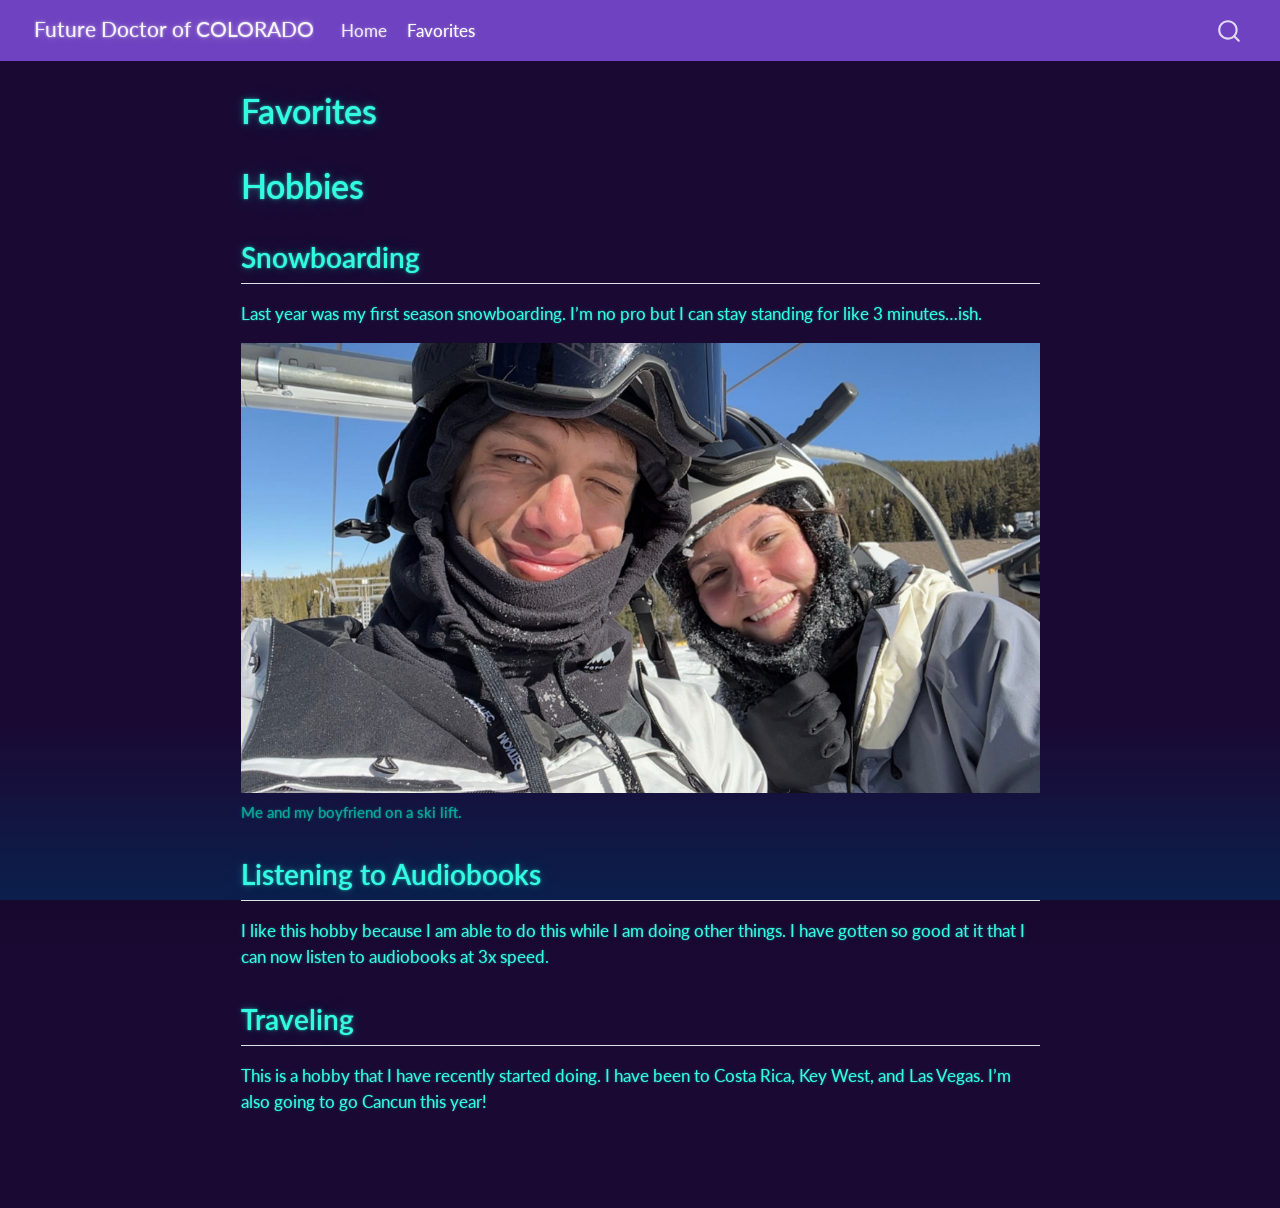
==== docs/Hobbies.html @ 3efa3a43 "final edits" ====
<!DOCTYPE html>
<html xmlns="http://www.w3.org/1999/xhtml" lang="en" xml:lang="en"><head>

<meta charset="utf-8">
<meta name="generator" content="quarto-1.8.23">

<meta name="viewport" content="width=device-width, initial-scale=1.0, user-scalable=yes">


<title>Favorites – Future Doctor of COLORADO</title>
<style>
code{white-space: pre-wrap;}
span.smallcaps{font-variant: small-caps;}
div.columns{display: flex; gap: min(4vw, 1.5em);}
div.column{flex: auto; overflow-x: auto;}
div.hanging-indent{margin-left: 1.5em; text-indent: -1.5em;}
ul.task-list{list-style: none;}
ul.task-list li input[type="checkbox"] {
  width: 0.8em;
  margin: 0 0.8em 0.2em -1em; /* quarto-specific, see https://github.com/quarto-dev/quarto-cli/issues/4556 */ 
  vertical-align: middle;
}
</style>


<script src="site_libs/quarto-nav/quarto-nav.js"></script>
<script src="site_libs/quarto-nav/headroom.min.js"></script>
<script src="site_libs/clipboard/clipboard.min.js"></script>
<script src="site_libs/quarto-search/autocomplete.umd.js"></script>
<script src="site_libs/quarto-search/fuse.min.js"></script>
<script src="site_libs/quarto-search/quarto-search.js"></script>
<meta name="quarto:offset" content="./">
<script src="site_libs/quarto-html/quarto.js" type="module"></script>
<script src="site_libs/quarto-html/tabsets/tabsets.js" type="module"></script>
<script src="site_libs/quarto-html/axe/axe-check.js" type="module"></script>
<script src="site_libs/quarto-html/popper.min.js"></script>
<script src="site_libs/quarto-html/tippy.umd.min.js"></script>
<script src="site_libs/quarto-html/anchor.min.js"></script>
<link href="site_libs/quarto-html/tippy.css" rel="stylesheet">
<link href="site_libs/quarto-html/quarto-syntax-highlighting-dark-6f6599830d51be977da3b6af758f8eff.css" rel="stylesheet" id="quarto-text-highlighting-styles">
<script src="site_libs/bootstrap/bootstrap.min.js"></script>
<link href="site_libs/bootstrap/bootstrap-icons.css" rel="stylesheet">
<link href="site_libs/bootstrap/bootstrap-2c7344cc61d58b2bd031cd568d6587a8.min.css" rel="stylesheet" append-hash="true" id="quarto-bootstrap" data-mode="dark">
<script id="quarto-search-options" type="application/json">{
  "location": "navbar",
  "copy-button": false,
  "collapse-after": 3,
  "panel-placement": "end",
  "type": "overlay",
  "limit": 50,
  "keyboard-shortcut": [
    "f",
    "/",
    "s"
  ],
  "show-item-context": false,
  "language": {
    "search-no-results-text": "No results",
    "search-matching-documents-text": "matching documents",
    "search-copy-link-title": "Copy link to search",
    "search-hide-matches-text": "Hide additional matches",
    "search-more-match-text": "more match in this document",
    "search-more-matches-text": "more matches in this document",
    "search-clear-button-title": "Clear",
    "search-text-placeholder": "",
    "search-detached-cancel-button-title": "Cancel",
    "search-submit-button-title": "Submit",
    "search-label": "Search"
  }
}</script>


</head>

<body class="nav-fixed fullcontent quarto-light">

<div id="quarto-search-results"></div>
  <header id="quarto-header" class="headroom fixed-top">
    <nav class="navbar navbar-expand-lg " data-bs-theme="dark">
      <div class="navbar-container container-fluid">
      <div class="navbar-brand-container mx-auto">
    <a href="./index.html" class="navbar-brand navbar-brand-logo">
    </a>
    <a class="navbar-brand" href="./index.html">
    <span class="navbar-title">Future Doctor of COLORADO</span>
    </a>
  </div>
            <div id="quarto-search" class="" title="Search"></div>
          <button class="navbar-toggler" type="button" data-bs-toggle="collapse" data-bs-target="#navbarCollapse" aria-controls="navbarCollapse" role="menu" aria-expanded="false" aria-label="Toggle navigation" onclick="if (window.quartoToggleHeadroom) { window.quartoToggleHeadroom(); }">
  <span class="navbar-toggler-icon"></span>
</button>
          <div class="collapse navbar-collapse" id="navbarCollapse">
            <ul class="navbar-nav navbar-nav-scroll me-auto">
  <li class="nav-item">
    <a class="nav-link" href="./index.html"> 
<span class="menu-text">Home</span></a>
  </li>  
  <li class="nav-item">
    <a class="nav-link active" href="./Hobbies.html" aria-current="page"> 
<span class="menu-text">Favorites</span></a>
  </li>  
</ul>
          </div> <!-- /navcollapse -->
            <div class="quarto-navbar-tools">
</div>
      </div> <!-- /container-fluid -->
    </nav>
</header>
<!-- content -->
<div id="quarto-content" class="quarto-container page-columns page-rows-contents page-layout-article page-navbar">
<!-- sidebar -->
<!-- margin-sidebar -->
    
<!-- main -->
<main class="content" id="quarto-document-content">

<header id="title-block-header" class="quarto-title-block default">
<div class="quarto-title">
<h1 class="title">Favorites</h1>
</div>



<div class="quarto-title-meta">

    
  
    
  </div>
  


</header>


<section id="hobbies" class="level1">
<h1>Hobbies</h1>
<section id="snowboarding" class="level2">
<h2 class="anchored" data-anchor-id="snowboarding">Snowboarding</h2>
<p>Last year was my first season snowboarding. I’m no pro but I can stay standing for like 3 minutes…ish.</p>
<div class="quarto-figure quarto-figure-center">
<figure class="figure">
<p><img src="IMG_1824.JPG" class="img-fluid figure-img"></p>
<figcaption>Me and my boyfriend on a ski lift.</figcaption>
</figure>
</div>
</section>
<section id="listening-to-audiobooks" class="level2">
<h2 class="anchored" data-anchor-id="listening-to-audiobooks">Listening to Audiobooks</h2>
<p>I like this hobby because I am able to do this while I am doing other things. I have gotten so good at it that I can now listen to audiobooks at 3x speed.</p>
</section>
<section id="traveling" class="level2">
<h2 class="anchored" data-anchor-id="traveling">Traveling</h2>
<p>This is a hobby that I have recently started doing. I have been to Costa Rica, Key West, and Las Vegas. I’m also going to go Cancun this year!</p>


</section>
</section>

</main> <!-- /main -->
<script id="quarto-html-after-body" type="application/javascript">
  window.document.addEventListener("DOMContentLoaded", function (event) {
    const icon = "";
    const anchorJS = new window.AnchorJS();
    anchorJS.options = {
      placement: 'right',
      icon: icon
    };
    anchorJS.add('.anchored');
    const isCodeAnnotation = (el) => {
      for (const clz of el.classList) {
        if (clz.startsWith('code-annotation-')) {                     
          return true;
        }
      }
      return false;
    }
    const onCopySuccess = function(e) {
      // button target
      const button = e.trigger;
      // don't keep focus
      button.blur();
      // flash "checked"
      button.classList.add('code-copy-button-checked');
      var currentTitle = button.getAttribute("title");
      button.setAttribute("title", "Copied!");
      let tooltip;
      if (window.bootstrap) {
        button.setAttribute("data-bs-toggle", "tooltip");
        button.setAttribute("data-bs-placement", "left");
        button.setAttribute("data-bs-title", "Copied!");
        tooltip = new bootstrap.Tooltip(button, 
          { trigger: "manual", 
            customClass: "code-copy-button-tooltip",
            offset: [0, -8]});
        tooltip.show();    
      }
      setTimeout(function() {
        if (tooltip) {
          tooltip.hide();
          button.removeAttribute("data-bs-title");
          button.removeAttribute("data-bs-toggle");
          button.removeAttribute("data-bs-placement");
        }
        button.setAttribute("title", currentTitle);
        button.classList.remove('code-copy-button-checked');
      }, 1000);
      // clear code selection
      e.clearSelection();
    }
    const getTextToCopy = function(trigger) {
      const outerScaffold = trigger.parentElement.cloneNode(true);
      const codeEl = outerScaffold.querySelector('code');
      for (const childEl of codeEl.children) {
        if (isCodeAnnotation(childEl)) {
          childEl.remove();
        }
      }
      return codeEl.innerText;
    }
    const clipboard = new window.ClipboardJS('.code-copy-button:not([data-in-quarto-modal])', {
      text: getTextToCopy
    });
    clipboard.on('success', onCopySuccess);
    if (window.document.getElementById('quarto-embedded-source-code-modal')) {
      const clipboardModal = new window.ClipboardJS('.code-copy-button[data-in-quarto-modal]', {
        text: getTextToCopy,
        container: window.document.getElementById('quarto-embedded-source-code-modal')
      });
      clipboardModal.on('success', onCopySuccess);
    }
      var localhostRegex = new RegExp(/^(?:http|https):\/\/localhost\:?[0-9]*\//);
      var mailtoRegex = new RegExp(/^mailto:/);
        var filterRegex = new RegExp('/' + window.location.host + '/');
      var isInternal = (href) => {
          return filterRegex.test(href) || localhostRegex.test(href) || mailtoRegex.test(href);
      }
      // Inspect non-navigation links and adorn them if external
     var links = window.document.querySelectorAll('a[href]:not(.nav-link):not(.navbar-brand):not(.toc-action):not(.sidebar-link):not(.sidebar-item-toggle):not(.pagination-link):not(.no-external):not([aria-hidden]):not(.dropdown-item):not(.quarto-navigation-tool):not(.about-link)');
      for (var i=0; i<links.length; i++) {
        const link = links[i];
        if (!isInternal(link.href)) {
          // undo the damage that might have been done by quarto-nav.js in the case of
          // links that we want to consider external
          if (link.dataset.originalHref !== undefined) {
            link.href = link.dataset.originalHref;
          }
        }
      }
    function tippyHover(el, contentFn, onTriggerFn, onUntriggerFn) {
      const config = {
        allowHTML: true,
        maxWidth: 500,
        delay: 100,
        arrow: false,
        appendTo: function(el) {
            return el.parentElement;
        },
        interactive: true,
        interactiveBorder: 10,
        theme: 'quarto',
        placement: 'bottom-start',
      };
      if (contentFn) {
        config.content = contentFn;
      }
      if (onTriggerFn) {
        config.onTrigger = onTriggerFn;
      }
      if (onUntriggerFn) {
        config.onUntrigger = onUntriggerFn;
      }
      window.tippy(el, config); 
    }
    const noterefs = window.document.querySelectorAll('a[role="doc-noteref"]');
    for (var i=0; i<noterefs.length; i++) {
      const ref = noterefs[i];
      tippyHover(ref, function() {
        // use id or data attribute instead here
        let href = ref.getAttribute('data-footnote-href') || ref.getAttribute('href');
        try { href = new URL(href).hash; } catch {}
        const id = href.replace(/^#\/?/, "");
        const note = window.document.getElementById(id);
        if (note) {
          return note.innerHTML;
        } else {
          return "";
        }
      });
    }
    const xrefs = window.document.querySelectorAll('a.quarto-xref');
    const processXRef = (id, note) => {
      // Strip column container classes
      const stripColumnClz = (el) => {
        el.classList.remove("page-full", "page-columns");
        if (el.children) {
          for (const child of el.children) {
            stripColumnClz(child);
          }
        }
      }
      stripColumnClz(note)
      if (id === null || id.startsWith('sec-')) {
        // Special case sections, only their first couple elements
        const container = document.createElement("div");
        if (note.children && note.children.length > 2) {
          container.appendChild(note.children[0].cloneNode(true));
          for (let i = 1; i < note.children.length; i++) {
            const child = note.children[i];
            if (child.tagName === "P" && child.innerText === "") {
              continue;
            } else {
              container.appendChild(child.cloneNode(true));
              break;
            }
          }
          if (window.Quarto?.typesetMath) {
            window.Quarto.typesetMath(container);
          }
          return container.innerHTML
        } else {
          if (window.Quarto?.typesetMath) {
            window.Quarto.typesetMath(note);
          }
          return note.innerHTML;
        }
      } else {
        // Remove any anchor links if they are present
        const anchorLink = note.querySelector('a.anchorjs-link');
        if (anchorLink) {
          anchorLink.remove();
        }
        if (window.Quarto?.typesetMath) {
          window.Quarto.typesetMath(note);
        }
        if (note.classList.contains("callout")) {
          return note.outerHTML;
        } else {
          return note.innerHTML;
        }
      }
    }
    for (var i=0; i<xrefs.length; i++) {
      const xref = xrefs[i];
      tippyHover(xref, undefined, function(instance) {
        instance.disable();
        let url = xref.getAttribute('href');
        let hash = undefined; 
        if (url.startsWith('#')) {
          hash = url;
        } else {
          try { hash = new URL(url).hash; } catch {}
        }
        if (hash) {
          const id = hash.replace(/^#\/?/, "");
          const note = window.document.getElementById(id);
          if (note !== null) {
            try {
              const html = processXRef(id, note.cloneNode(true));
              instance.setContent(html);
            } finally {
              instance.enable();
              instance.show();
            }
          } else {
            // See if we can fetch this
            fetch(url.split('#')[0])
            .then(res => res.text())
            .then(html => {
              const parser = new DOMParser();
              const htmlDoc = parser.parseFromString(html, "text/html");
              const note = htmlDoc.getElementById(id);
              if (note !== null) {
                const html = processXRef(id, note);
                instance.setContent(html);
              } 
            }).finally(() => {
              instance.enable();
              instance.show();
            });
          }
        } else {
          // See if we can fetch a full url (with no hash to target)
          // This is a special case and we should probably do some content thinning / targeting
          fetch(url)
          .then(res => res.text())
          .then(html => {
            const parser = new DOMParser();
            const htmlDoc = parser.parseFromString(html, "text/html");
            const note = htmlDoc.querySelector('main.content');
            if (note !== null) {
              // This should only happen for chapter cross references
              // (since there is no id in the URL)
              // remove the first header
              if (note.children.length > 0 && note.children[0].tagName === "HEADER") {
                note.children[0].remove();
              }
              const html = processXRef(null, note);
              instance.setContent(html);
            } 
          }).finally(() => {
            instance.enable();
            instance.show();
          });
        }
      }, function(instance) {
      });
    }
        let selectedAnnoteEl;
        const selectorForAnnotation = ( cell, annotation) => {
          let cellAttr = 'data-code-cell="' + cell + '"';
          let lineAttr = 'data-code-annotation="' +  annotation + '"';
          const selector = 'span[' + cellAttr + '][' + lineAttr + ']';
          return selector;
        }
        const selectCodeLines = (annoteEl) => {
          const doc = window.document;
          const targetCell = annoteEl.getAttribute("data-target-cell");
          const targetAnnotation = annoteEl.getAttribute("data-target-annotation");
          const annoteSpan = window.document.querySelector(selectorForAnnotation(targetCell, targetAnnotation));
          const lines = annoteSpan.getAttribute("data-code-lines").split(",");
          const lineIds = lines.map((line) => {
            return targetCell + "-" + line;
          })
          let top = null;
          let height = null;
          let parent = null;
          if (lineIds.length > 0) {
              //compute the position of the single el (top and bottom and make a div)
              const el = window.document.getElementById(lineIds[0]);
              top = el.offsetTop;
              height = el.offsetHeight;
              parent = el.parentElement.parentElement;
            if (lineIds.length > 1) {
              const lastEl = window.document.getElementById(lineIds[lineIds.length - 1]);
              const bottom = lastEl.offsetTop + lastEl.offsetHeight;
              height = bottom - top;
            }
            if (top !== null && height !== null && parent !== null) {
              // cook up a div (if necessary) and position it 
              let div = window.document.getElementById("code-annotation-line-highlight");
              if (div === null) {
                div = window.document.createElement("div");
                div.setAttribute("id", "code-annotation-line-highlight");
                div.style.position = 'absolute';
                parent.appendChild(div);
              }
              div.style.top = top - 2 + "px";
              div.style.height = height + 4 + "px";
              div.style.left = 0;
              let gutterDiv = window.document.getElementById("code-annotation-line-highlight-gutter");
              if (gutterDiv === null) {
                gutterDiv = window.document.createElement("div");
                gutterDiv.setAttribute("id", "code-annotation-line-highlight-gutter");
                gutterDiv.style.position = 'absolute';
                const codeCell = window.document.getElementById(targetCell);
                const gutter = codeCell.querySelector('.code-annotation-gutter');
                gutter.appendChild(gutterDiv);
              }
              gutterDiv.style.top = top - 2 + "px";
              gutterDiv.style.height = height + 4 + "px";
            }
            selectedAnnoteEl = annoteEl;
          }
        };
        const unselectCodeLines = () => {
          const elementsIds = ["code-annotation-line-highlight", "code-annotation-line-highlight-gutter"];
          elementsIds.forEach((elId) => {
            const div = window.document.getElementById(elId);
            if (div) {
              div.remove();
            }
          });
          selectedAnnoteEl = undefined;
        };
          // Handle positioning of the toggle
      window.addEventListener(
        "resize",
        throttle(() => {
          elRect = undefined;
          if (selectedAnnoteEl) {
            selectCodeLines(selectedAnnoteEl);
          }
        }, 10)
      );
      function throttle(fn, ms) {
      let throttle = false;
      let timer;
        return (...args) => {
          if(!throttle) { // first call gets through
              fn.apply(this, args);
              throttle = true;
          } else { // all the others get throttled
              if(timer) clearTimeout(timer); // cancel #2
              timer = setTimeout(() => {
                fn.apply(this, args);
                timer = throttle = false;
              }, ms);
          }
        };
      }
        // Attach click handler to the DT
        const annoteDls = window.document.querySelectorAll('dt[data-target-cell]');
        for (const annoteDlNode of annoteDls) {
          annoteDlNode.addEventListener('click', (event) => {
            const clickedEl = event.target;
            if (clickedEl !== selectedAnnoteEl) {
              unselectCodeLines();
              const activeEl = window.document.querySelector('dt[data-target-cell].code-annotation-active');
              if (activeEl) {
                activeEl.classList.remove('code-annotation-active');
              }
              selectCodeLines(clickedEl);
              clickedEl.classList.add('code-annotation-active');
            } else {
              // Unselect the line
              unselectCodeLines();
              clickedEl.classList.remove('code-annotation-active');
            }
          });
        }
    const findCites = (el) => {
      const parentEl = el.parentElement;
      if (parentEl) {
        const cites = parentEl.dataset.cites;
        if (cites) {
          return {
            el,
            cites: cites.split(' ')
          };
        } else {
          return findCites(el.parentElement)
        }
      } else {
        return undefined;
      }
    };
    var bibliorefs = window.document.querySelectorAll('a[role="doc-biblioref"]');
    for (var i=0; i<bibliorefs.length; i++) {
      const ref = bibliorefs[i];
      const citeInfo = findCites(ref);
      if (citeInfo) {
        tippyHover(citeInfo.el, function() {
          var popup = window.document.createElement('div');
          citeInfo.cites.forEach(function(cite) {
            var citeDiv = window.document.createElement('div');
            citeDiv.classList.add('hanging-indent');
            citeDiv.classList.add('csl-entry');
            var biblioDiv = window.document.getElementById('ref-' + cite);
            if (biblioDiv) {
              citeDiv.innerHTML = biblioDiv.innerHTML;
            }
            popup.appendChild(citeDiv);
          });
          return popup.innerHTML;
        });
      }
    }
  });
  </script>
</div> <!-- /content -->




</body></html>
---- docs/site_libs/quarto-html/tippy.css ----
.tippy-box[data-animation=fade][data-state=hidden]{opacity:0}[data-tippy-root]{max-width:calc(100vw - 10px)}.tippy-box{position:relative;background-color:#333;color:#fff;border-radius:4px;font-size:14px;line-height:1.4;white-space:normal;outline:0;transition-property:transform,visibility,opacity}.tippy-box[data-placement^=top]>.tippy-arrow{bottom:0}.tippy-box[data-placement^=top]>.tippy-arrow:before{bottom:-7px;left:0;border-width:8px 8px 0;border-top-color:initial;transform-origin:center top}.tippy-box[data-placement^=bottom]>.tippy-arrow{top:0}.tippy-box[data-placement^=bottom]>.tippy-arrow:before{top:-7px;left:0;border-width:0 8px 8px;border-bottom-color:initial;transform-origin:center bottom}.tippy-box[data-placement^=left]>.tippy-arrow{right:0}.tippy-box[data-placement^=left]>.tippy-arrow:before{border-width:8px 0 8px 8px;border-left-color:initial;right:-7px;transform-origin:center left}.tippy-box[data-placement^=right]>.tippy-arrow{left:0}.tippy-box[data-placement^=right]>.tippy-arrow:before{left:-7px;border-width:8px 8px 8px 0;border-right-color:initial;transform-origin:center right}.tippy-box[data-inertia][data-state=visible]{transition-timing-function:cubic-bezier(.54,1.5,.38,1.11)}.tippy-arrow{width:16px;height:16px;color:#333}.tippy-arrow:before{content:"";position:absolute;border-color:transparent;border-style:solid}.tippy-content{position:relative;padding:5px 9px;z-index:1}
---- docs/site_libs/quarto-html/quarto-syntax-highlighting-dark-6f6599830d51be977da3b6af758f8eff.css ----
/* quarto syntax highlight colors */
:root {
  --quarto-hl-al-color: #f07178;
  --quarto-hl-an-color: #d4d0ab;
  --quarto-hl-at-color: #00e0e0;
  --quarto-hl-bn-color: #d4d0ab;
  --quarto-hl-bu-color: #abe338;
  --quarto-hl-ch-color: #abe338;
  --quarto-hl-co-color: #f8f8f2;
  --quarto-hl-cv-color: #ffd700;
  --quarto-hl-cn-color: #ffd700;
  --quarto-hl-cf-color: #ffa07a;
  --quarto-hl-dt-color: #ffa07a;
  --quarto-hl-dv-color: #d4d0ab;
  --quarto-hl-do-color: #f8f8f2;
  --quarto-hl-er-color: #f07178;
  --quarto-hl-ex-color: #00e0e0;
  --quarto-hl-fl-color: #d4d0ab;
  --quarto-hl-fu-color: #ffa07a;
  --quarto-hl-im-color: #abe338;
  --quarto-hl-in-color: #d4d0ab;
  --quarto-hl-kw-color: #ffa07a;
  --quarto-hl-op-color: #ffa07a;
  --quarto-hl-ot-color: #00e0e0;
  --quarto-hl-pp-color: #dcc6e0;
  --quarto-hl-re-color: #00e0e0;
  --quarto-hl-sc-color: #abe338;
  --quarto-hl-ss-color: #abe338;
  --quarto-hl-st-color: #abe338;
  --quarto-hl-va-color: #00e0e0;
  --quarto-hl-vs-color: #abe338;
  --quarto-hl-wa-color: #dcc6e0;
}

/* other quarto variables */
:root {
  --quarto-font-monospace: SFMono-Regular, Menlo, Monaco, Consolas, "Liberation Mono", "Courier New", monospace;
}

/* syntax highlight based on Pandoc's rules */
pre > code.sourceCode > span {
  color: #f8f8f2;
}

code.sourceCode > span {
  color: #f8f8f2;
}

div.sourceCode,
div.sourceCode pre.sourceCode {
  color: #f8f8f2;
}

/* Normal */
code span {
  color: #f8f8f2;
}

/* Alert */
code span.al {
  color: #f07178;
}

/* Annotation */
code span.an {
  color: #d4d0ab;
}

/* Attribute */
code span.at {
  color: #00e0e0;
}

/* BaseN */
code span.bn {
  color: #d4d0ab;
}

/* BuiltIn */
code span.bu {
  color: #abe338;
}

/* ControlFlow */
code span.cf {
  font-weight: bold;
  color: #ffa07a;
}

/* Char */
code span.ch {
  color: #abe338;
}

/* Constant */
code span.cn {
  color: #ffd700;
}

/* Comment */
code span.co {
  font-style: italic;
  color: #f8f8f2;
}

/* CommentVar */
code span.cv {
  color: #ffd700;
}

/* Documentation */
code span.do {
  color: #f8f8f2;
}

/* DataType */
code span.dt {
  color: #ffa07a;
}

/* DecVal */
code span.dv {
  color: #d4d0ab;
}

/* Error */
code span.er {
  color: #f07178;
  text-decoration: underline;
}

/* Extension */
code span.ex {
  font-weight: bold;
  color: #00e0e0;
}

/* Float */
code span.fl {
  color: #d4d0ab;
}

/* Function */
code span.fu {
  color: #ffa07a;
}

/* Import */
code span.im {
  color: #abe338;
}

/* Information */
code span.in {
  color: #d4d0ab;
}

/* Keyword */
code span.kw {
  font-weight: bold;
  color: #ffa07a;
}

/* Operator */
code span.op {
  color: #ffa07a;
}

/* Other */
code span.ot {
  color: #00e0e0;
}

/* Preprocessor */
code span.pp {
  color: #dcc6e0;
}

/* RegionMarker */
code span.re {
  background-color: #f8f8f2;
  color: #00e0e0;
}

/* SpecialChar */
code span.sc {
  color: #abe338;
}

/* SpecialString */
code span.ss {
  color: #abe338;
}

/* String */
code span.st {
  color: #abe338;
}

/* Variable */
code span.va {
  color: #00e0e0;
}

/* VerbatimString */
code span.vs {
  color: #abe338;
}

/* Warning */
code span.wa {
  color: #dcc6e0;
}

.prevent-inlining {
  content: "</";
}

/*# sourceMappingURL=863a406996f66a89b2ec028bbe6292aa.css.map */
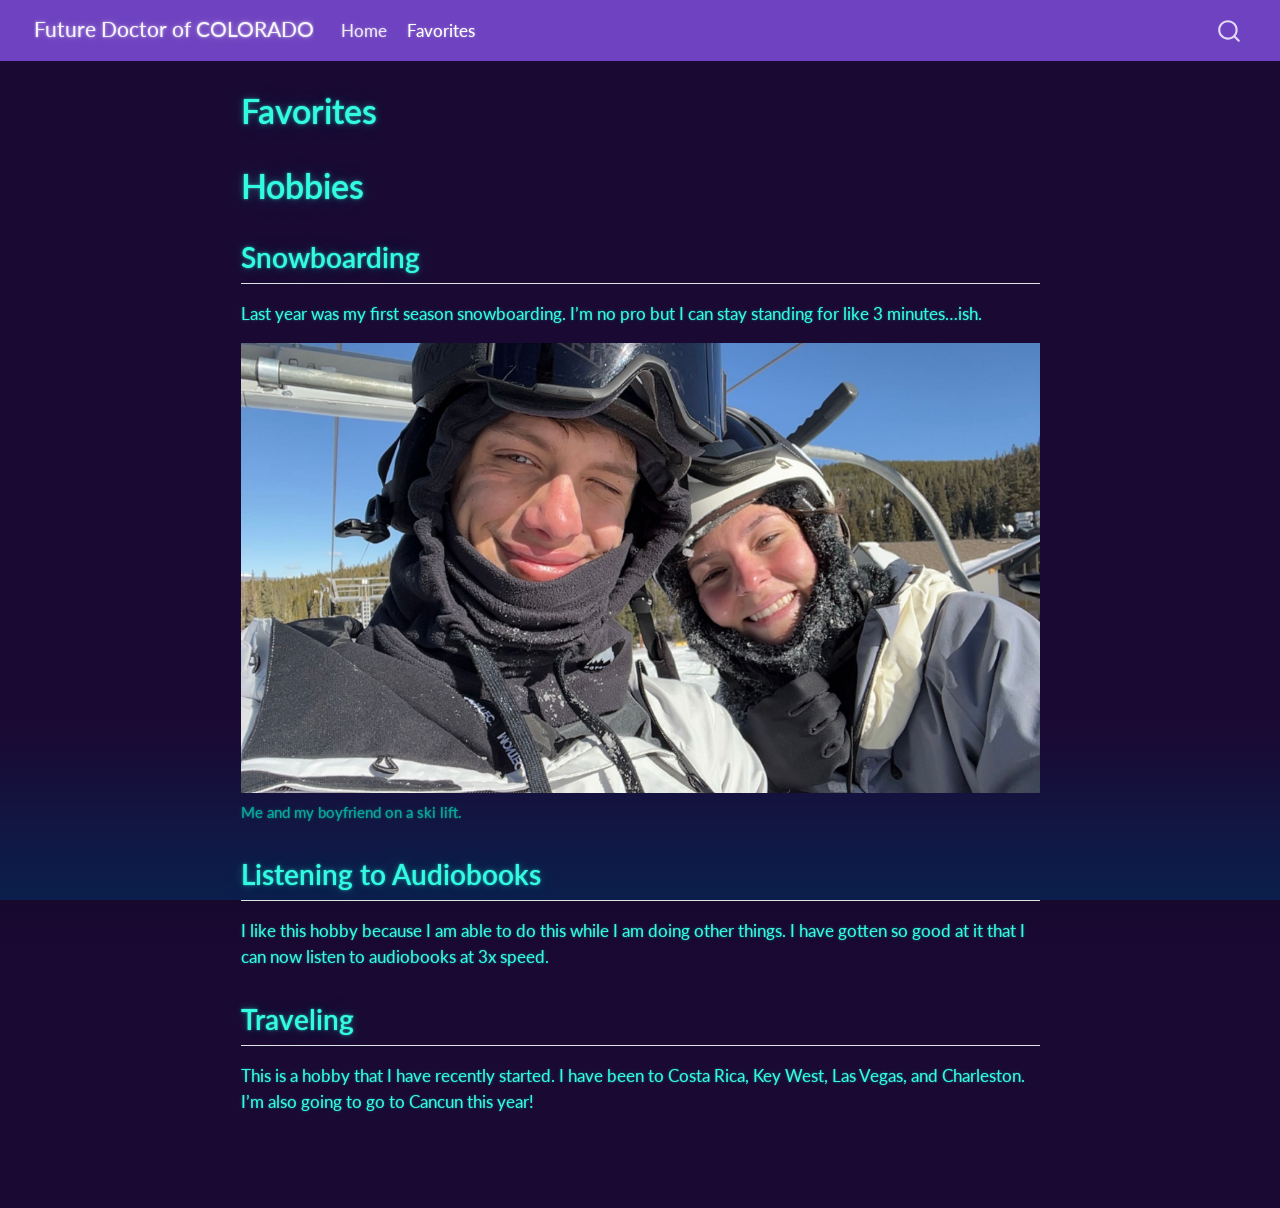
==== commit 5779006d: "final final edits" ====
--- a/docs/Hobbies.html
+++ b/docs/Hobbies.html
@@ -151,7 +151,7 @@
 </section>
 <section id="traveling" class="level2">
 <h2 class="anchored" data-anchor-id="traveling">Traveling</h2>
-<p>This is a hobby that I have recently started doing. I have been to Costa Rica, Key West, and Las Vegas. I’m also going to go Cancun this year!</p>
+<p>This is a hobby that I have recently started. I have been to Costa Rica, Key West, Las Vegas, and Charleston. I’m also going to go to Cancun this year!</p>
 
 
 </section>
